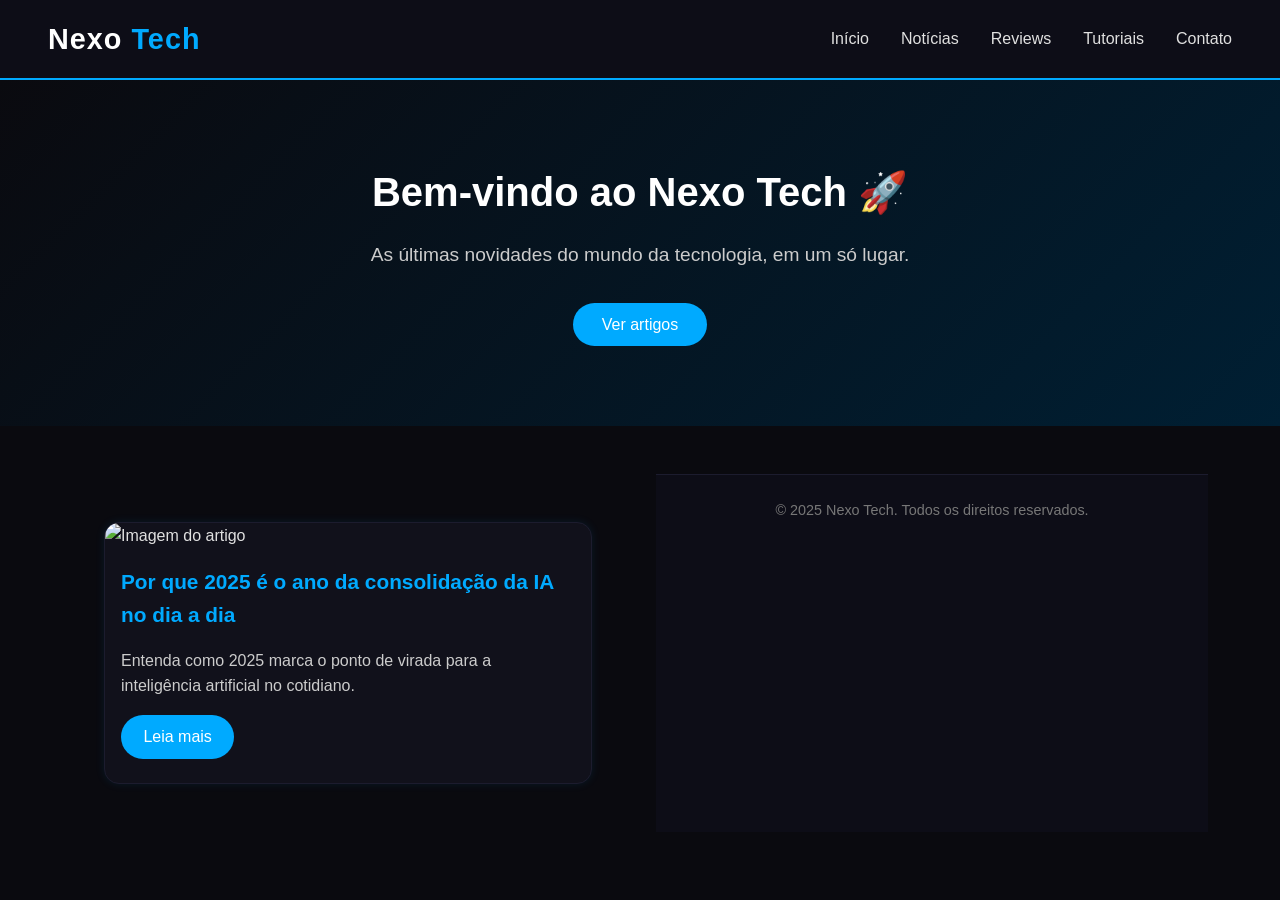
==== index.html @ 268195b0 "Add files via upload" ====
<!-- =======================
   PARTE 1 - HTML (BLOG NEXO TECH)
   ======================= -->
<!DOCTYPE html>
<html lang="pt-BR">
<head>
  <meta charset="UTF-8" />
  <meta name="viewport" content="width=device-width, initial-scale=1.0" />
  <title>Nexo Tech - Blog de Tecnologia</title>

  <!-- Link do CSS -->
  <!-- (Aqui adicionaremos o arquivo style.css depois) -->
  <link rel="stylesheet" href="style.css">
</head>
<body>

  <!-- ======= CABEÇALHO ======= -->
  <header class="cabecalho">
    <div class="logo">
      <!-- Pode trocar a logo aqui -->
      <h1>Nexo <span>Tech</span></h1>
    </div>
    <nav class="menu">
      <ul>
        <!-- Aqui colocar os links das páginas futuramente -->
        <li><a href="#">Início</a></li>
        <li><a href="#">Notícias</a></li>
        <li><a href="#">Reviews</a></li>
        <li><a href="#">Tutoriais</a></li>
        <li><a href="#">Contato</a></li>
      </ul>
    </nav>
  </header>

  <!-- ======= SEÇÃO DE DESTAQUE ======= -->
  <section class="destaque">
    <div class="conteudo-destaque">
      <h2>Bem-vindo ao Nexo Tech 🚀</h2>
      <p>As últimas novidades do mundo da tecnologia, em um só lugar.</p>
      <!-- Botão futuramente pode ter link para posts recentes -->
      <button id="ver-artigos">Ver artigos</button>
    </div>
  </section>

  <!-- ======= SEÇÃO DE POSTS ======= -->
  <main class="posts">
    <!-- Cada artigo do blog -->
   <!-- ======= SEÇÃO DE POSTS ======= -->
<main class="posts" id="lista-posts">
  <!-- Os posts serão inseridos automaticamente aqui -->
</main>

  <!-- ======= RODAPÉ ======= -->
  <footer class="rodape">
    <p>&copy; 2025 Nexo Tech. Todos os direitos reservados.</p>
  </footer>

  <!-- Link do JS -->
  <!-- (Aqui adicionaremos o arquivo script.js depois) -->
  <script src="script.js"></script>
</body>
</html>
---- style.css ----
/* =======================
   PARTE 2 - CSS (BLOG NEXO TECH)
   ======================= */

/* -------- Configurações Gerais -------- */
* {
  margin: 0;
  padding: 0;
  box-sizing: border-box;
}

html {
  scroll-behavior: smooth;
}

/* Permitir zoom em dispositivos móveis */
meta[name="viewport"] {
  user-scalable: yes;
}

body {
  font-family: 'Poppins', sans-serif;
  background-color: #0a0a0f;
  color: #e0e0e0;
  line-height: 1.6;
}

/* -------- Cabeçalho -------- */
.cabecalho {
  background-color: #0d0d17;
  display: flex;
  justify-content: space-between;
  align-items: center;
  padding: 1rem 3rem;
  border-bottom: 2px solid #00aaff;
  position: sticky;
  top: 0;
  z-index: 100;
}

.logo h1 {
  color: #ffffff;
  font-size: 1.8rem;
  letter-spacing: 1px;
}

.logo span {
  color: #00aaff;
}

.menu ul {
  list-style: none;
  display: flex;
  gap: 2rem;
}

.menu a {
  text-decoration: none;
  color: #e0e0e0;
  font-weight: 500;
  transition: 0.3s;
}

.menu a:hover {
  color: #00aaff;
  text-shadow: 0 0 10px #00aaff;
}

/* -------- Seção de Destaque -------- */
.destaque {
  background: linear-gradient(135deg, #0a0a0f, #001f33);
  text-align: center;
  padding: 5rem 2rem;
  color: #ffffff;
}

.destaque h2 {
  font-size: 2.5rem;
  margin-bottom: 1rem;
}

.destaque p {
  font-size: 1.2rem;
  color: #cccccc;
  margin-bottom: 2rem;
}

#ver-artigos {
  background-color: #00aaff;
  color: #ffffff;
  border: none;
  padding: 0.8rem 1.8rem;
  border-radius: 30px;
  font-size: 1rem;
  cursor: pointer;
  transition: 0.3s;
}

#ver-artigos:hover {
  background-color: #0090dd;
  box-shadow: 0 0 20px #00aaff;
}

/* -------- Seção de Posts -------- */
.posts {
  display: grid;
  grid-template-columns: repeat(auto-fit, minmax(320px, 1fr));
  gap: 2rem;
  padding: 3rem 2rem;
  max-width: 1200px;
  margin: auto;
}

.post {
  background-color: #11111b;
  border: 1px solid #1c1c2e;
  border-radius: 15px;
  overflow: hidden;
  transition: 0.3s;
  box-shadow: 0 0 10px rgba(0, 170, 255, 0.1);
}

.post:hover {
  transform: translateY(-5px);
  box-shadow: 0 0 25px rgba(0, 170, 255, 0.3);
}

.post img {
  width: 100%;
  height: 200px;
  object-fit: cover;
}

.post h3 {
  font-size: 1.3rem;
  color: #00aaff;
  margin: 1rem;
}

.post p {
  margin: 0 1rem 1rem;
  color: #ccc;
}

.botao-leia {
  display: inline-block;
  margin: 0 1rem 1.5rem;
  padding: 0.6rem 1.4rem;
  background-color: #00aaff;
  color: white;
  text-decoration: none;
  border-radius: 25px;
  transition: 0.3s;
}

.botao-leia:hover {
  background-color: #0088cc;
  box-shadow: 0 0 15px #00aaff;
}

/* -------- Rodapé -------- */
.rodape {
  background-color: #0d0d17;
  text-align: center;
  padding: 1.5rem 0;
  color: #777;
  font-size: 0.9rem;
  border-top: 1px solid #1c1c2e;
}

/* -------- Responsividade (Mobile) -------- */
@media (max-width: 768px) {
  .cabecalho {
    flex-direction: column;
    text-align: center;
  }

  .menu ul {
    flex-direction: column;
    gap: 1rem;
  }

  .destaque h2 {
    font-size: 2rem;
  }

  .posts {
    grid-template-columns: 1fr;
    padding: 2rem 1rem;
  }
}
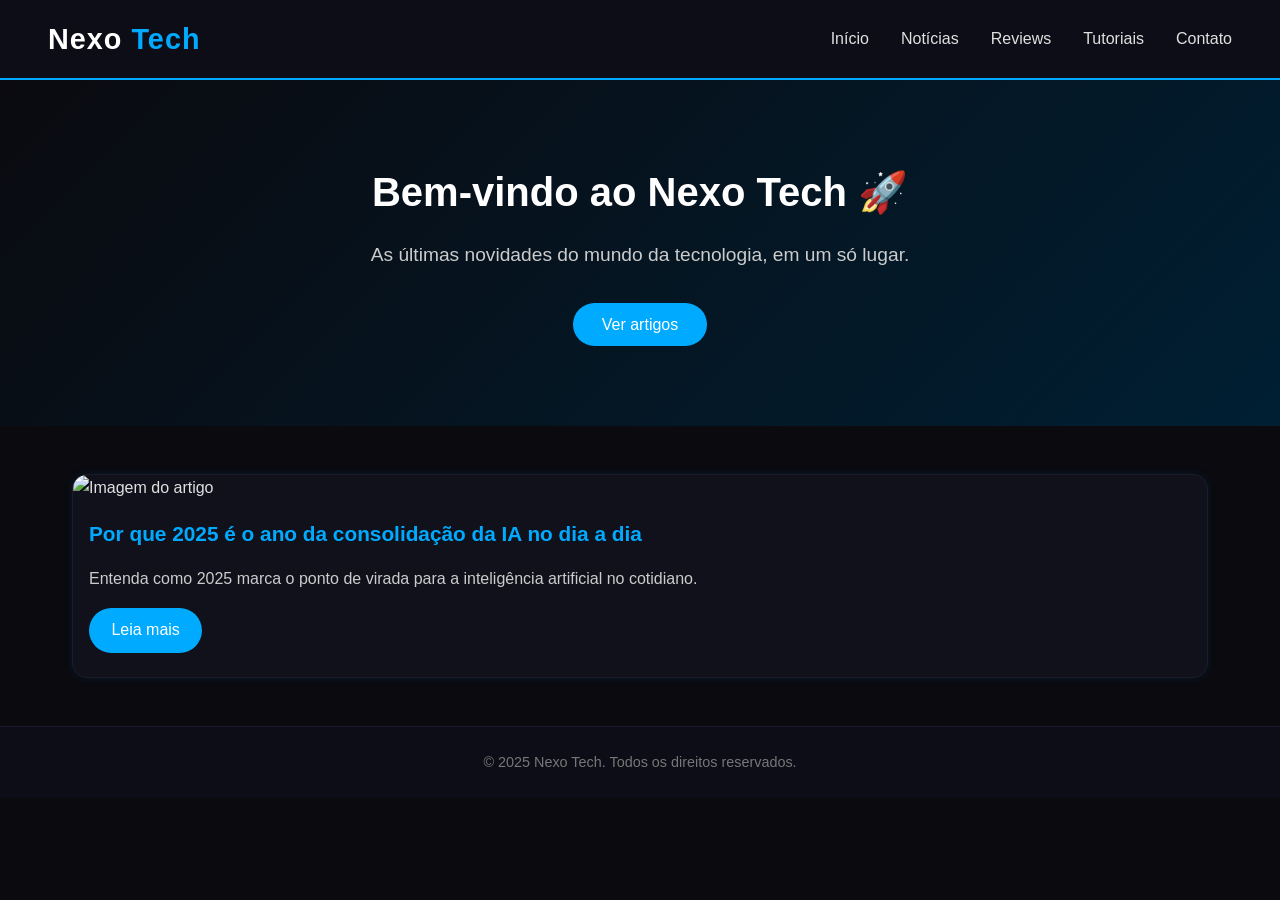
==== commit f9a17d22: "Update index.html" ====
--- a/index.html
+++ b/index.html
@@ -43,12 +43,7 @@
   </section>
 
   <!-- ======= SEÇÃO DE POSTS ======= -->
-  <main class="posts">
-    <!-- Cada artigo do blog -->
-   <!-- ======= SEÇÃO DE POSTS ======= -->
-<main class="posts" id="lista-posts">
-  <!-- Os posts serão inseridos automaticamente aqui -->
-</main>
+ <main class="posts" id="lista-posts"></main>
 
   <!-- ======= RODAPÉ ======= -->
   <footer class="rodape">
@@ -60,3 +55,4 @@
   <script src="script.js"></script>
 </body>
 </html>
+
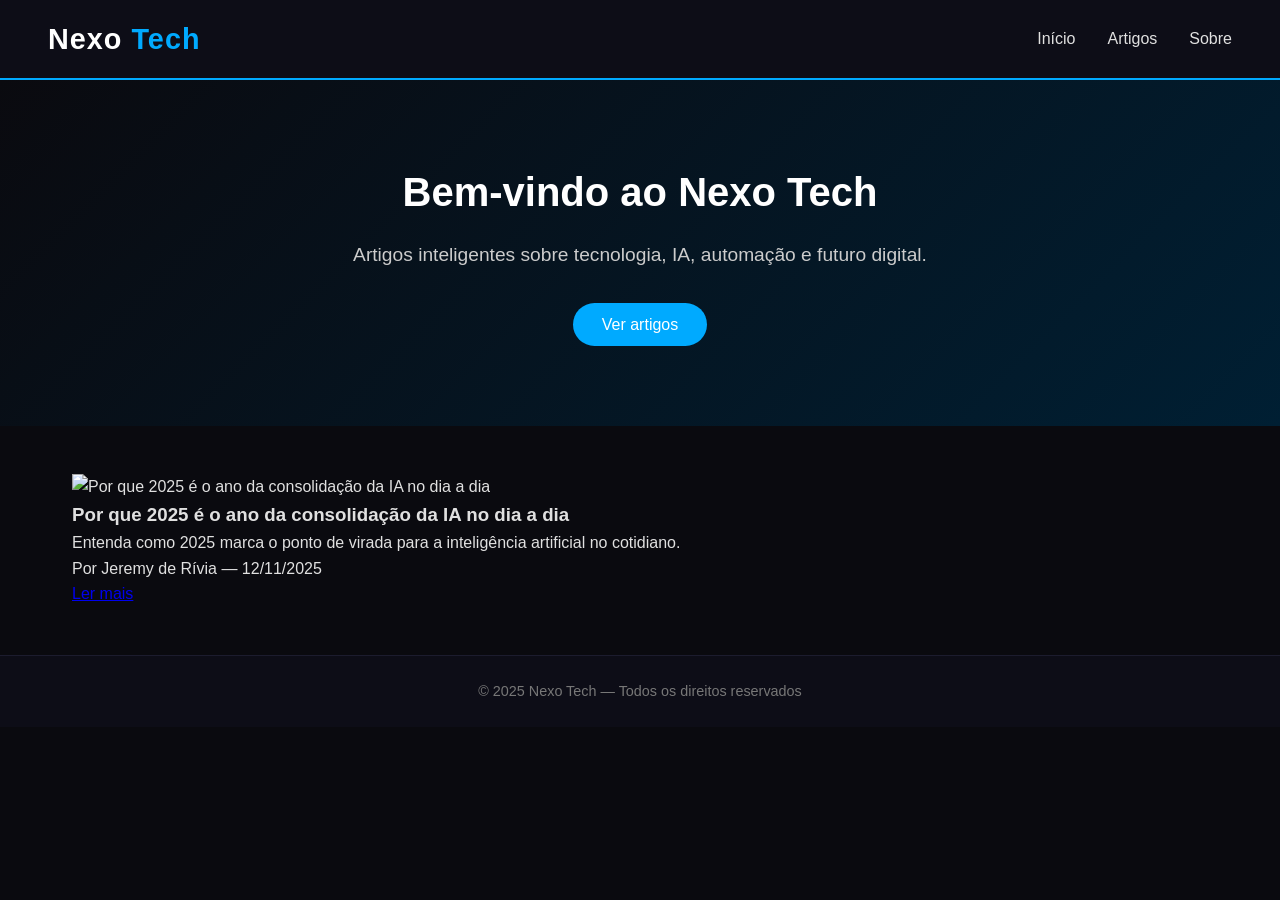
==== commit 4678b16e: "Update index.html" ====
--- a/index.html
+++ b/index.html
@@ -1,58 +1,46 @@
-<!-- =======================
-   PARTE 1 - HTML (BLOG NEXO TECH)
-   ======================= -->
 <!DOCTYPE html>
 <html lang="pt-BR">
 <head>
-  <meta charset="UTF-8" />
-  <meta name="viewport" content="width=device-width, initial-scale=1.0" />
-  <title>Nexo Tech - Blog de Tecnologia</title>
+    <meta charset="UTF-8">
+    <meta name="viewport" content="width=device-width, initial-scale=1.0">
+    <title>Nexo Tech Blog</title>
 
-  <!-- Link do CSS -->
-  <!-- (Aqui adicionaremos o arquivo style.css depois) -->
-  <link rel="stylesheet" href="style.css">
+    <link rel="stylesheet" href="style.css">
+    <script defer src="script.js"></script>
 </head>
+
 <body>
 
-  <!-- ======= CABEÇALHO ======= -->
-  <header class="cabecalho">
-    <div class="logo">
-      <!-- Pode trocar a logo aqui -->
-      <h1>Nexo <span>Tech</span></h1>
-    </div>
-    <nav class="menu">
-      <ul>
-        <!-- Aqui colocar os links das páginas futuramente -->
-        <li><a href="#">Início</a></li>
-        <li><a href="#">Notícias</a></li>
-        <li><a href="#">Reviews</a></li>
-        <li><a href="#">Tutoriais</a></li>
-        <li><a href="#">Contato</a></li>
-      </ul>
-    </nav>
-  </header>
+    <!-- Cabeçalho -->
+    <header class="cabecalho">
+        <div class="logo">
+            <h1>Nexo <span>Tech</span></h1>
+        </div>
+        <nav class="menu">
+            <ul>
+                <li><a href="#">Início</a></li>
+                <li><a href="#lista-posts">Artigos</a></li>
+                <li><a href="#">Sobre</a></li>
+            </ul>
+        </nav>
+    </header>
 
-  <!-- ======= SEÇÃO DE DESTAQUE ======= -->
-  <section class="destaque">
-    <div class="conteudo-destaque">
-      <h2>Bem-vindo ao Nexo Tech 🚀</h2>
-      <p>As últimas novidades do mundo da tecnologia, em um só lugar.</p>
-      <!-- Botão futuramente pode ter link para posts recentes -->
-      <button id="ver-artigos">Ver artigos</button>
-    </div>
-  </section>
+    <!-- Seção de destaque -->
+    <section class="destaque">
+        <h2>Bem-vindo ao Nexo Tech</h2>
+        <p>Artigos inteligentes sobre tecnologia, IA, automação e futuro digital.</p>
+        <button id="ver-artigos">Ver artigos</button>
+    </section>
 
-  <!-- ======= SEÇÃO DE POSTS ======= -->
- <main class="posts" id="lista-posts"></main>
+    <!-- Lista automática de posts -->
+    <section class="posts" id="lista-posts">
+        <p style="text-align:center; opacity:.6;">Carregando artigos...</p>
+    </section>
 
-  <!-- ======= RODAPÉ ======= -->
-  <footer class="rodape">
-    <p>&copy; 2025 Nexo Tech. Todos os direitos reservados.</p>
-  </footer>
+    <!-- Rodapé -->
+    <footer class="rodape">
+        © 2025 Nexo Tech — Todos os direitos reservados
+    </footer>
 
-  <!-- Link do JS -->
-  <!-- (Aqui adicionaremos o arquivo script.js depois) -->
-  <script src="script.js"></script>
 </body>
 </html>
-
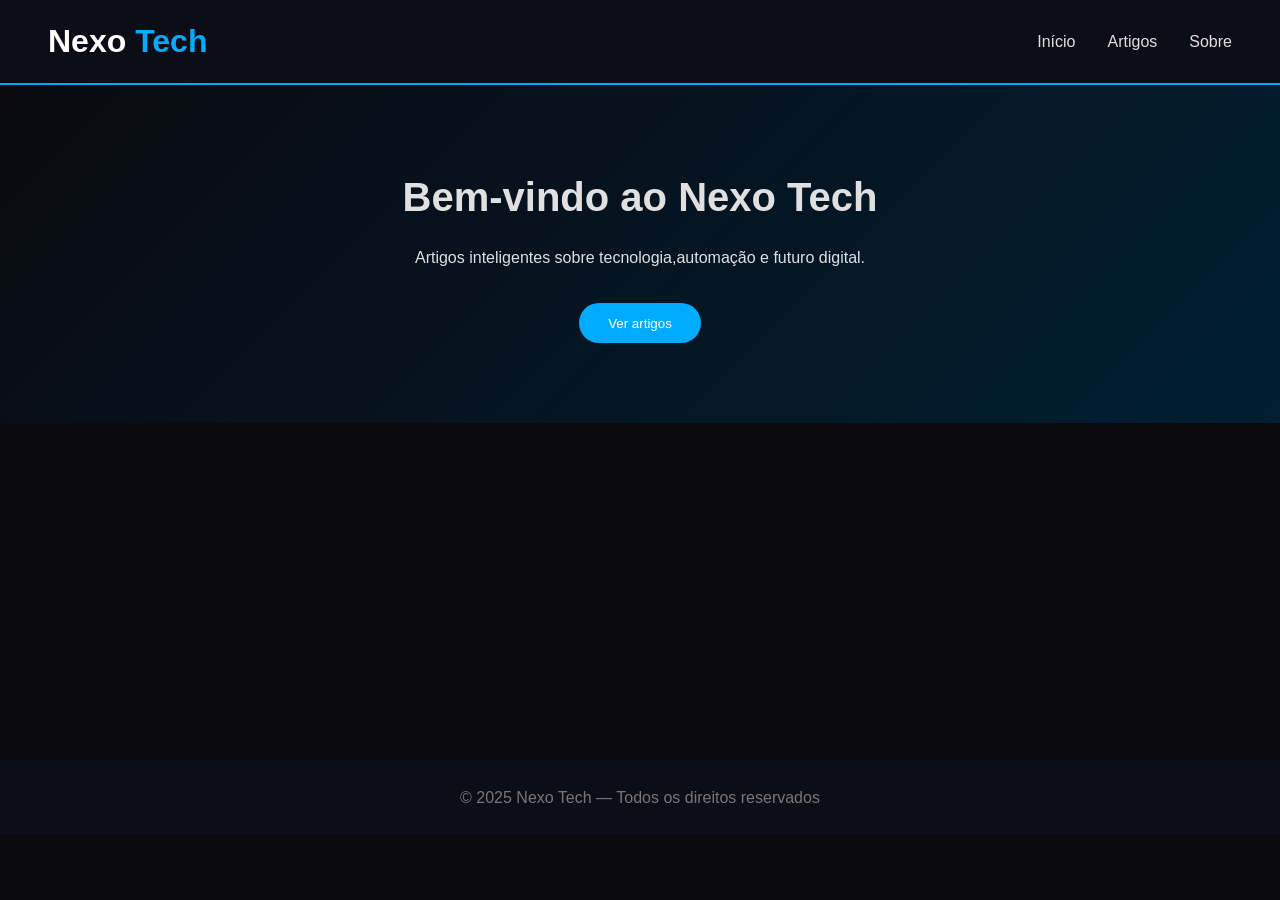
==== commit 0c08a4af: "Update index.html" ====
--- a/index.html
+++ b/index.html
@@ -28,7 +28,7 @@
     <!-- Seção de destaque -->
     <section class="destaque">
         <h2>Bem-vindo ao Nexo Tech</h2>
-        <p>Artigos inteligentes sobre tecnologia, IA, automação e futuro digital.</p>
+        <p>Artigos inteligentes sobre tecnologia,automação e futuro digital.</p>
         <button id="ver-artigos">Ver artigos</button>
     </section>
 
@@ -44,3 +44,4 @@
 
 </body>
 </html>
+
--- a/style.css
+++ b/style.css
@@ -1,21 +1,11 @@
 /* =======================
-   PARTE 2 - CSS (BLOG NEXO TECH)
-   ======================= */
+   ESTILO PRINCIPAL NEXO TECH
+======================= */
 
-/* -------- Configurações Gerais -------- */
 * {
   margin: 0;
   padding: 0;
   box-sizing: border-box;
-}
-
-html {
-  scroll-behavior: smooth;
-}
-
-/* Permitir zoom em dispositivos móveis */
-meta[name="viewport"] {
-  user-scalable: yes;
 }
 
 body {
@@ -25,25 +15,22 @@
   line-height: 1.6;
 }
 
-/* -------- Cabeçalho -------- */
+/* CABEÇALHO */
 .cabecalho {
-  background-color: #0d0d17;
+  background: #0d0d17;
+  padding: 1rem 3rem;
+  border-bottom: 2px solid #00aaff;
   display: flex;
   justify-content: space-between;
   align-items: center;
-  padding: 1rem 3rem;
-  border-bottom: 2px solid #00aaff;
   position: sticky;
   top: 0;
-  z-index: 100;
+  z-index: 20;
 }
 
 .logo h1 {
-  color: #ffffff;
-  font-size: 1.8rem;
-  letter-spacing: 1px;
+  color: #fff;
 }
-
 .logo span {
   color: #00aaff;
 }
@@ -57,8 +44,7 @@
 .menu a {
   text-decoration: none;
   color: #e0e0e0;
-  font-weight: 500;
-  transition: 0.3s;
+  transition: .3s;
 }
 
 .menu a:hover {
@@ -66,12 +52,11 @@
   text-shadow: 0 0 10px #00aaff;
 }
 
-/* -------- Seção de Destaque -------- */
+/* DESTAQUE */
 .destaque {
-  background: linear-gradient(135deg, #0a0a0f, #001f33);
   text-align: center;
   padding: 5rem 2rem;
-  color: #ffffff;
+  background: linear-gradient(135deg, #0a0a0f, #001f33);
 }
 
 .destaque h2 {
@@ -79,29 +64,23 @@
   margin-bottom: 1rem;
 }
 
-.destaque p {
-  font-size: 1.2rem;
-  color: #cccccc;
-  margin-bottom: 2rem;
-}
-
 #ver-artigos {
-  background-color: #00aaff;
-  color: #ffffff;
+  margin-top: 2rem;
+  background: #00aaff;
+  color: white;
+  padding: 0.8rem 1.8rem;
   border: none;
-  padding: 0.8rem 1.8rem;
   border-radius: 30px;
-  font-size: 1rem;
   cursor: pointer;
-  transition: 0.3s;
+  transition: .3s;
 }
 
 #ver-artigos:hover {
-  background-color: #0090dd;
+  background: #0088cc;
   box-shadow: 0 0 20px #00aaff;
 }
 
-/* -------- Seção de Posts -------- */
+/* POSTS */
 .posts {
   display: grid;
   grid-template-columns: repeat(auto-fit, minmax(320px, 1fr));
@@ -111,82 +90,56 @@
   margin: auto;
 }
 
-.post {
-  background-color: #11111b;
-  border: 1px solid #1c1c2e;
+.post-card {
+  background: #11111b;
   border-radius: 15px;
   overflow: hidden;
-  transition: 0.3s;
+  border: 1px solid #1c1c2e;
   box-shadow: 0 0 10px rgba(0, 170, 255, 0.1);
+  opacity: 0;             /* começa invisível */
+  transform: translateY(30px);
+  transition: all .6s ease;
 }
 
-.post:hover {
-  transform: translateY(-5px);
-  box-shadow: 0 0 25px rgba(0, 170, 255, 0.3);
+.post-card.visivel {
+  opacity: 1;
+  transform: translateY(0);
 }
 
-.post img {
+.post-card img {
   width: 100%;
   height: 200px;
   object-fit: cover;
 }
 
-.post h3 {
-  font-size: 1.3rem;
+.post-card h3 {
+  margin: 1rem;
   color: #00aaff;
-  margin: 1rem;
 }
 
-.post p {
+.post-card p {
   margin: 0 1rem 1rem;
-  color: #ccc;
 }
 
-.botao-leia {
+.btn {
   display: inline-block;
+  background: #00aaff;
+  padding: 0.6rem 1.4rem;
+  border-radius: 25px;
+  text-decoration: none;
+  color: white;
   margin: 0 1rem 1.5rem;
-  padding: 0.6rem 1.4rem;
-  background-color: #00aaff;
-  color: white;
-  text-decoration: none;
-  border-radius: 25px;
-  transition: 0.3s;
+  transition: .3s;
 }
 
-.botao-leia:hover {
-  background-color: #0088cc;
-  box-shadow: 0 0 15px #00aaff;
+.btn:hover {
+  background: #0088cc;
 }
 
-/* -------- Rodapé -------- */
+/* RODAPÉ */
 .rodape {
-  background-color: #0d0d17;
   text-align: center;
-  padding: 1.5rem 0;
+  padding: 1.5rem;
+  background: #0d0d17;
   color: #777;
-  font-size: 0.9rem;
-  border-top: 1px solid #1c1c2e;
 }
-
-/* -------- Responsividade (Mobile) -------- */
-@media (max-width: 768px) {
-  .cabecalho {
-    flex-direction: column;
-    text-align: center;
-  }
-
-  .menu ul {
-    flex-direction: column;
-    gap: 1rem;
-  }
-
-  .destaque h2 {
-    font-size: 2rem;
-  }
-
-  .posts {
-    grid-template-columns: 1fr;
-    padding: 2rem 1rem;
-  }
-}
-
